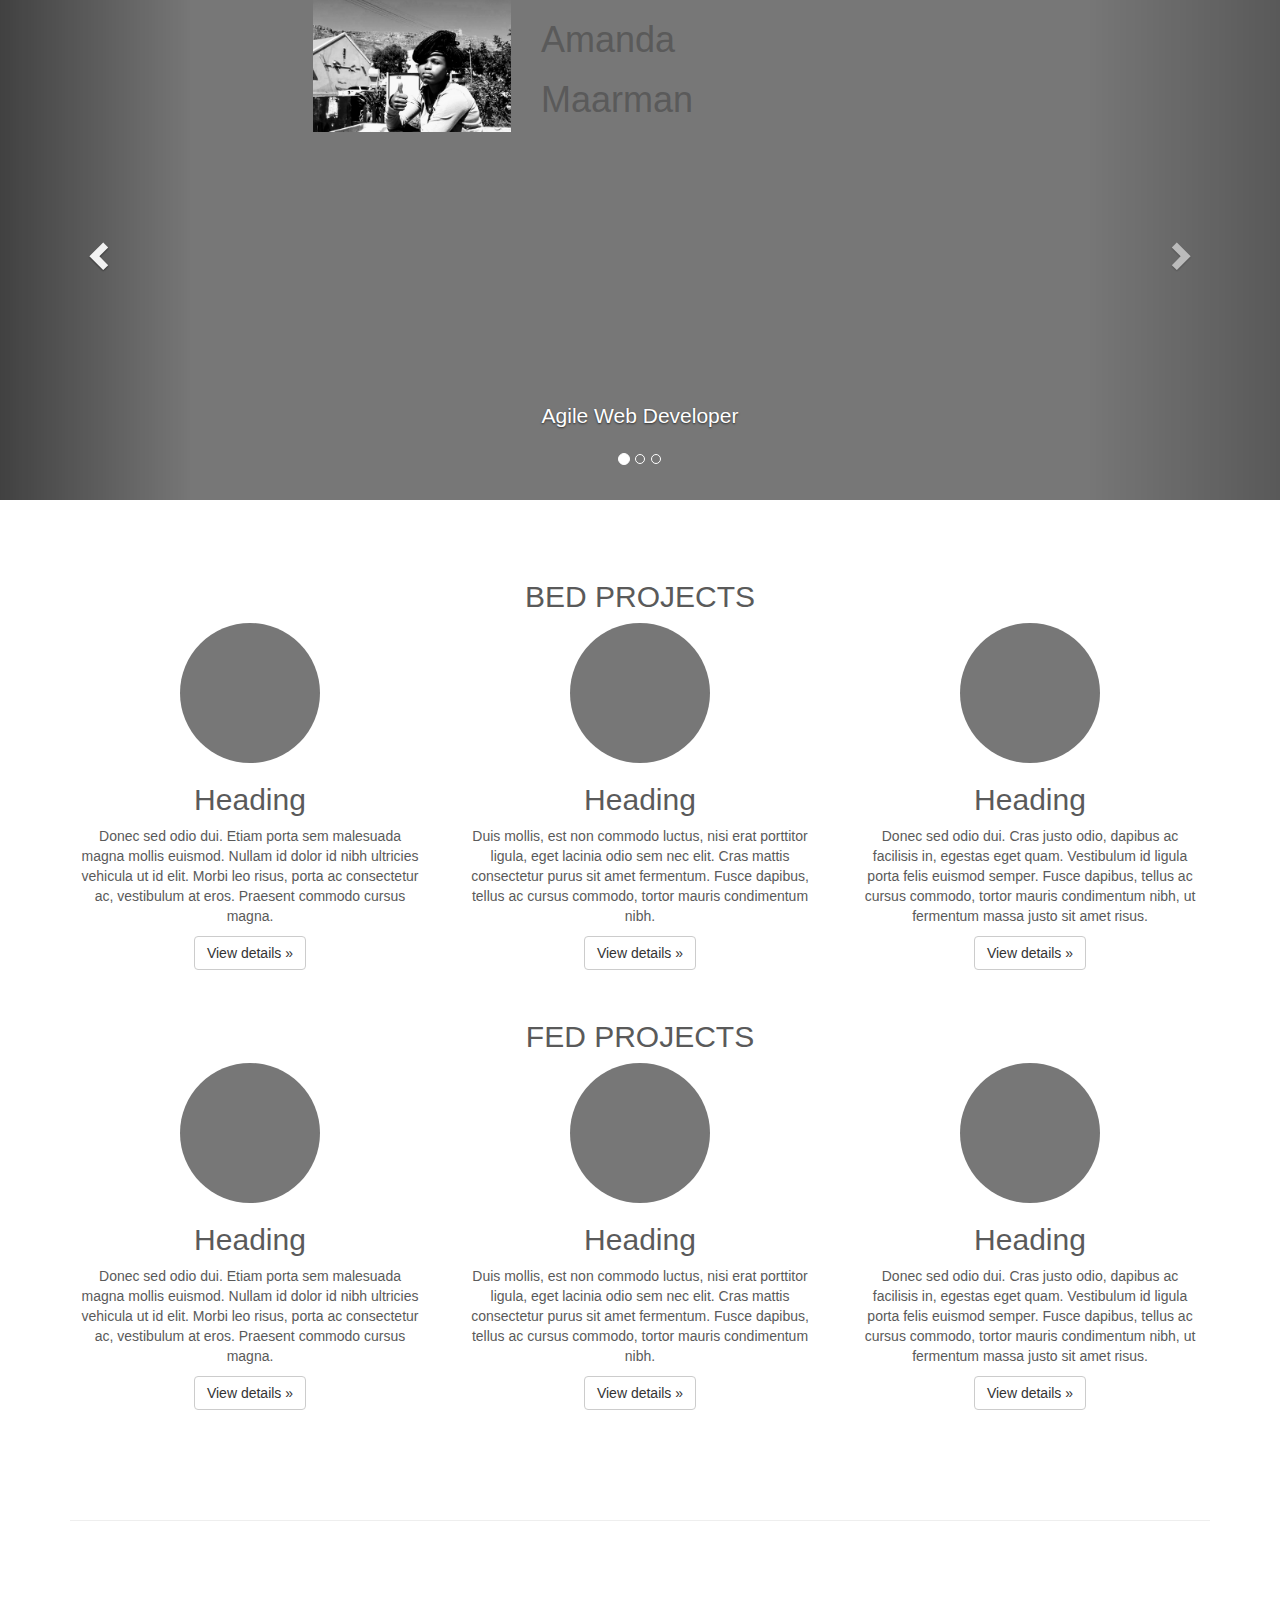
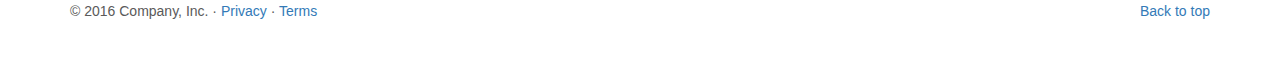
==== index.html @ 8af8799f "adding my portfolio" ====
<!doctype html>
<html lang="en">
  <head>
    <meta charset="utf-8">
    <meta http-equiv="X-UA-Compatible" content="IE=edge">
    <meta name="viewport" content="width=device-width, initial-scale=1">
    <!-- The above 3 meta tags *must* come first in the head; any other head content must come *after* these tags -->
    <meta name="description" content="">
    <meta name="author" content="">
    <link rel="icon" href="../../favicon.ico">

    <title>Amanda Maarman</title>

    <!-- Bootstrap core CSS -->
    <link href="css/bootstrap.min.css" rel="stylesheet">

    <!-- IE10 viewport hack for Surface/desktop Windows 8 bug -->
    <link href="../../assets/css/ie10-viewport-bug-workaround.css" rel="stylesheet">
    <link href="css/my-styles.css" rel="stylesheet">

    <!-- Just for debugging purposes. Don't actually copy these 2 lines! -->
    <!--[if lt IE 9]><script src="../../assets/js/ie8-responsive-file-warning.js"></script><![endif]-->
    <script src="../../assets/js/ie-emulation-modes-warning.js"></script>

    <!-- HTML5 shim and Respond.js for IE8 support of HTML5 elements and media queries -->
    <!--[if lt IE 9]>
      <script src="https://oss.maxcdn.com/html5shiv/3.7.3/html5shiv.min.js"></script>
      <script src="https://oss.maxcdn.com/respond/1.4.2/respond.min.js"></script>
    <![endif]-->

    <!-- Custom styles for this template -->
    <link href="css/carousel.css" rel="stylesheet">
  </head>
<!-- NAVBAR
================================================== -->
  <body>
    <!-- <div class="navbar-wrapper">
      <div class="container">

        <nav class="navbar navbar-inverse navbar-static-top">
          <div class="container">
            <div class="navbar-header">
              <button type="button" class="navbar-toggle collapsed" data-toggle="collapse" data-target="#navbar" aria-expanded="false" aria-controls="navbar">
                <span class="sr-only">Toggle navigation</span>
                <span class="icon-bar"></span>
                <span class="icon-bar"></span>
                <span class="icon-bar"></span>
              </button>
              <a class="navbar-brand" href="#">Project name</a>
            </div>
            <div id="navbar" class="navbar-collapse collapse">
              <ul class="nav navbar-nav">
                <li class="active"><a href="#">Home</a></li>
                <li><a href="#">About</a></li>
                <li><a href="#">Contact</a></li>
                <li class="dropdown">
                  <a href="#" class="dropdown-toggle" data-toggle="dropdown" role="button" aria-haspopup="true" aria-expanded="false">Dropdown <span class="caret"></span></a>
                  <ul class="dropdown-menu">
                    <li><a href="#">Action</a></li>
                    <li><a href="#">Another action</a></li>
                    <li><a href="#">Something else here</a></li>
                    <li role="separator" class="divider"></li>
                    <li class="dropdown-header">Nav header</li>
                    <li><a href="#">Separated link</a></li>
                    <li><a href="#">One more separated link</a></li>
                  </ul>
                </li>
              </ul>
            </div>
          </div>
        </nav>

      </div>
    </div> -->


    <!-- Carousel
    ================================================== -->
    <div id="myCarousel" class="carousel slide" data-ride="carousel">
      <!-- Indicators -->
      <ol class="carousel-indicators">
        <li data-target="#myCarousel" data-slide-to="0" class="active"></li>
        <li data-target="#myCarousel" data-slide-to="1"></li>
        <li data-target="#myCarousel" data-slide-to="2"></li>
      </ol>
      <div class="carousel-inner" role="listbox">
        <div class="item active">
          <img class="first-slide" src="[data-uri]" alt="First slide">
          <div class="container">
            <div class="inner__container">
              <div class="col-md-4 first-slide--img">
                <img src="images/tablemountain-background.jpg">
              </div>
              <div class="col-md-4">
                <h1>Amanda</h1>
                <h1>Maarman</h1>
              </div>
            </div>
            <div class="carousel-caption">
              <p>Agile Web Developer</p>
          </div>
          </div>
        </div>
        <div class="item">
          <img class="second-slide" src="[data-uri]" alt="Second slide">
          <div class="container">
            <div class="carousel-caption">
              <h1>Another example headline.</h1>
              <p>Cras justo odio, dapibus ac facilisis in, egestas eget quam. Donec id elit non mi porta gravida at eget metus. Nullam id dolor id nibh ultricies vehicula ut id elit.</p>
              <p><a class="btn btn-lg btn-primary" href="#" role="button">Learn more</a></p>
            </div>
          </div>
        </div>
        <div class="item">
          <img class="third-slide" src="[data-uri]" alt="Third slide">
          <div class="container">
            <div class="carousel-caption">
              <h1>One more for good measure.</h1>
              <p>Cras justo odio, dapibus ac facilisis in, egestas eget quam. Donec id elit non mi porta gravida at eget metus. Nullam id dolor id nibh ultricies vehicula ut id elit.</p>
              <p><a class="btn btn-lg btn-primary" href="#" role="button">Browse gallery</a></p>
            </div>
          </div>
        </div>
      </div>
      <a class="left carousel-control" href="#myCarousel" role="button" data-slide="prev">
        <span class="glyphicon glyphicon-chevron-left" aria-hidden="true"></span>
        <span class="sr-only">Previous</span>
      </a>
      <a class="right carousel-control" href="#myCarousel" role="button" data-slide="next">
        <span class="glyphicon glyphicon-chevron-right" aria-hidden="true"></span>
        <span class="sr-only">Next</span>
      </a>
    </div><!-- /.carousel -->


    <!-- Marketing messaging and featurettes
    ================================================== -->
    <!-- Wrap the rest of the page in another container to center all the content. -->

    <div class="container marketing">

      <!-- Three columns of text below the carousel -->
      <div class="row">
        <h2>BED PROJECTS</h2>
        <div class="col-lg-4">
          <img class="img-circle" src="[data-uri]" alt="Generic placeholder image" width="140" height="140">
          <h2>Heading</h2>
          <p>Donec sed odio dui. Etiam porta sem malesuada magna mollis euismod. Nullam id dolor id nibh ultricies vehicula ut id elit. Morbi leo risus, porta ac consectetur ac, vestibulum at eros. Praesent commodo cursus magna.</p>
          <p><a class="btn btn-default" href="#" role="button">View details &raquo;</a></p>
        </div><!-- /.col-lg-4 -->
        <div class="col-lg-4">
          <img class="img-circle" src="[data-uri]" alt="Generic placeholder image" width="140" height="140">
          <h2>Heading</h2>
          <p>Duis mollis, est non commodo luctus, nisi erat porttitor ligula, eget lacinia odio sem nec elit. Cras mattis consectetur purus sit amet fermentum. Fusce dapibus, tellus ac cursus commodo, tortor mauris condimentum nibh.</p>
          <p><a class="btn btn-default" href="#" role="button">View details &raquo;</a></p>
        </div><!-- /.col-lg-4 -->
        <div class="col-lg-4">
          <img class="img-circle" src="[data-uri]" alt="Generic placeholder image" width="140" height="140">
          <h2>Heading</h2>
          <p>Donec sed odio dui. Cras justo odio, dapibus ac facilisis in, egestas eget quam. Vestibulum id ligula porta felis euismod semper. Fusce dapibus, tellus ac cursus commodo, tortor mauris condimentum nibh, ut fermentum massa justo sit amet risus.</p>
          <p><a class="btn btn-default" href="#" role="button">View details &raquo;</a></p>
        </div><!-- /.col-lg-4 -->
      </div><!-- /.row -->

      <div class="row">
        <h2>FED PROJECTS</h2>
        <div class="col-lg-4">
          <img class="img-circle" src="[data-uri]" alt="Generic placeholder image" width="140" height="140">
          <h2>Heading</h2>
          <p>Donec sed odio dui. Etiam porta sem malesuada magna mollis euismod. Nullam id dolor id nibh ultricies vehicula ut id elit. Morbi leo risus, porta ac consectetur ac, vestibulum at eros. Praesent commodo cursus magna.</p>
          <p><a class="btn btn-default" href="#" role="button">View details &raquo;</a></p>
        </div><!-- /.col-lg-4 -->
        <div class="col-lg-4">
          <img class="img-circle" src="[data-uri]" alt="Generic placeholder image" width="140" height="140">
          <h2>Heading</h2>
          <p>Duis mollis, est non commodo luctus, nisi erat porttitor ligula, eget lacinia odio sem nec elit. Cras mattis consectetur purus sit amet fermentum. Fusce dapibus, tellus ac cursus commodo, tortor mauris condimentum nibh.</p>
          <p><a class="btn btn-default" href="#" role="button">View details &raquo;</a></p>
        </div><!-- /.col-lg-4 -->
        <div class="col-lg-4">
          <img class="img-circle" src="[data-uri]" alt="Generic placeholder image" width="140" height="140">
          <h2>Heading</h2>
          <p>Donec sed odio dui. Cras justo odio, dapibus ac facilisis in, egestas eget quam. Vestibulum id ligula porta felis euismod semper. Fusce dapibus, tellus ac cursus commodo, tortor mauris condimentum nibh, ut fermentum massa justo sit amet risus.</p>
          <p><a class="btn btn-default" href="#" role="button">View details &raquo;</a></p>
        </div><!-- /.col-lg-4 -->
      </div><!-- /.row -->


      <!-- START THE FEATURETTES -->

      <hr class="featurette-divider">

      <!-- /END THE FEATURETTES -->


      <!-- FOOTER -->
      <footer>
        <p class="pull-right"><a href="#">Back to top</a></p>
        <p>&copy; 2016 Company, Inc. &middot; <a href="#">Privacy</a> &middot; <a href="#">Terms</a></p>
      </footer>

    </div><!-- /.container -->


    <!-- Bootstrap core JavaScript
    ================================================== -->
    <!-- Placed at the end of the document so the pages load faster -->
    <script src="https://code.jquery.com/jquery-1.12.4.min.js" integrity="sha384-nvAa0+6Qg9clwYCGGPpDQLVpLNn0fRaROjHqs13t4Ggj3Ez50XnGQqc/r8MhnRDZ" crossorigin="anonymous"></script>
    <script>window.jQuery || document.write('<script src="../../assets/js/vendor/jquery.min.js"><\/script>')</script>
    <script src="../../dist/js/bootstrap.min.js"></script>
    <!-- Just to make our placeholder images work. Don't actually copy the next line! -->
    <script src="../../assets/js/vendor/holder.min.js"></script>
    <!-- IE10 viewport hack for Surface/desktop Windows 8 bug -->
    <script src="../../assets/js/ie10-viewport-bug-workaround.js"></script>

    <!-- stopped the slide -->
    <!-- <script src="js/bootstrap.min.js"></script> -->
  </body>
</html>
---- css/my-styles.css ----
.inner__container{
    width:60%;
    margin: 0 auto;
    background-color: red;;
}

.first-slide--img img{
    width:100%;
}

h2{
    text-align: center;
}
---- css/carousel.css ----
/* GLOBAL STYLES
 * Padding below the footer and lighter body text
* -------------------------------------------------- */

body {
  padding-bottom: 40px;
  color: #5a5a5a;
}


/* CUSTOMIZE THE NAVBAR
-------------------------------------------------- */

/* Special class on .container surrounding .navbar, used for positioning it into place. */
.navbar-wrapper {
  position: absolute;
  top: 0;
  right: 0;
  left: 0;
  z-index: 20;
}

/* Flip around the padding for proper display in narrow viewports */
.navbar-wrapper > .container {
  padding-right: 0;
  padding-left: 0;
}
.navbar-wrapper .navbar {
  padding-right: 15px;
  padding-left: 15px;
}
.navbar-wrapper .navbar .container {
  width: auto;
}


/* CUSTOMIZE THE CAROUSEL
-------------------------------------------------- */

/* Carousel base class */
.carousel {
  height: 500px;
  margin-bottom: 60px;
}
.carousel-caption {
  z-index: 10; /* Since positioning the image, we need to help out the caption */
}

/* Declare heights because of positioning of img element */
.carousel .item {
  height: 500px;
  background-color: #777;
}
.carousel-inner > .item > img {
  position: absolute;
  top: 0;
  left: 0;
  min-width: 100%;
  height: 500px;
}


/* MARKETING CONTENT
-------------------------------------------------- */

/* Center align the text within the three columns below the carousel */
.marketing .col-lg-4 {
  margin-bottom: 20px;
  text-align: center;
}
.marketing h2 {
  font-weight: 400;
}
.marketing .col-lg-4 p {
  margin-right: 10px;
  margin-left: 10px;
}


/* Featurettes
------------------------- */

.featurette-divider {
  margin: 80px 0; /* Space out the Bootstrap <hr> more */
}

/* Thin out the marketing headings */
.featurette-heading {
  font-weight: 300;
  line-height: 1;
  letter-spacing: -1px;
}


/* RESPONSIVE CSS
-------------------------------------------------- */

@media (min-width: 768px) {
  /* Navbar positioning foo */
  .navbar-wrapper {
    margin-top: 20px;
  }
  .navbar-wrapper .container {
    padding-right: 15px;
    padding-left: 15px;
  }
  .navbar-wrapper .navbar {
    padding-right: 0;
    padding-left: 0;
    border-radius: 4px; /* The navbar becomes detached from the top, so we round the corners */
  }

  /* Bump up size of carousel content */
  .carousel-caption p {
    margin-bottom: 20px;
    font-size: 21px;
    line-height: 1.4;
  }

  .featurette-heading {
    font-size: 50px;
  }
}

@media (min-width: 992px) {
  .featurette-heading {
    margin-top: 120px;
  }
}
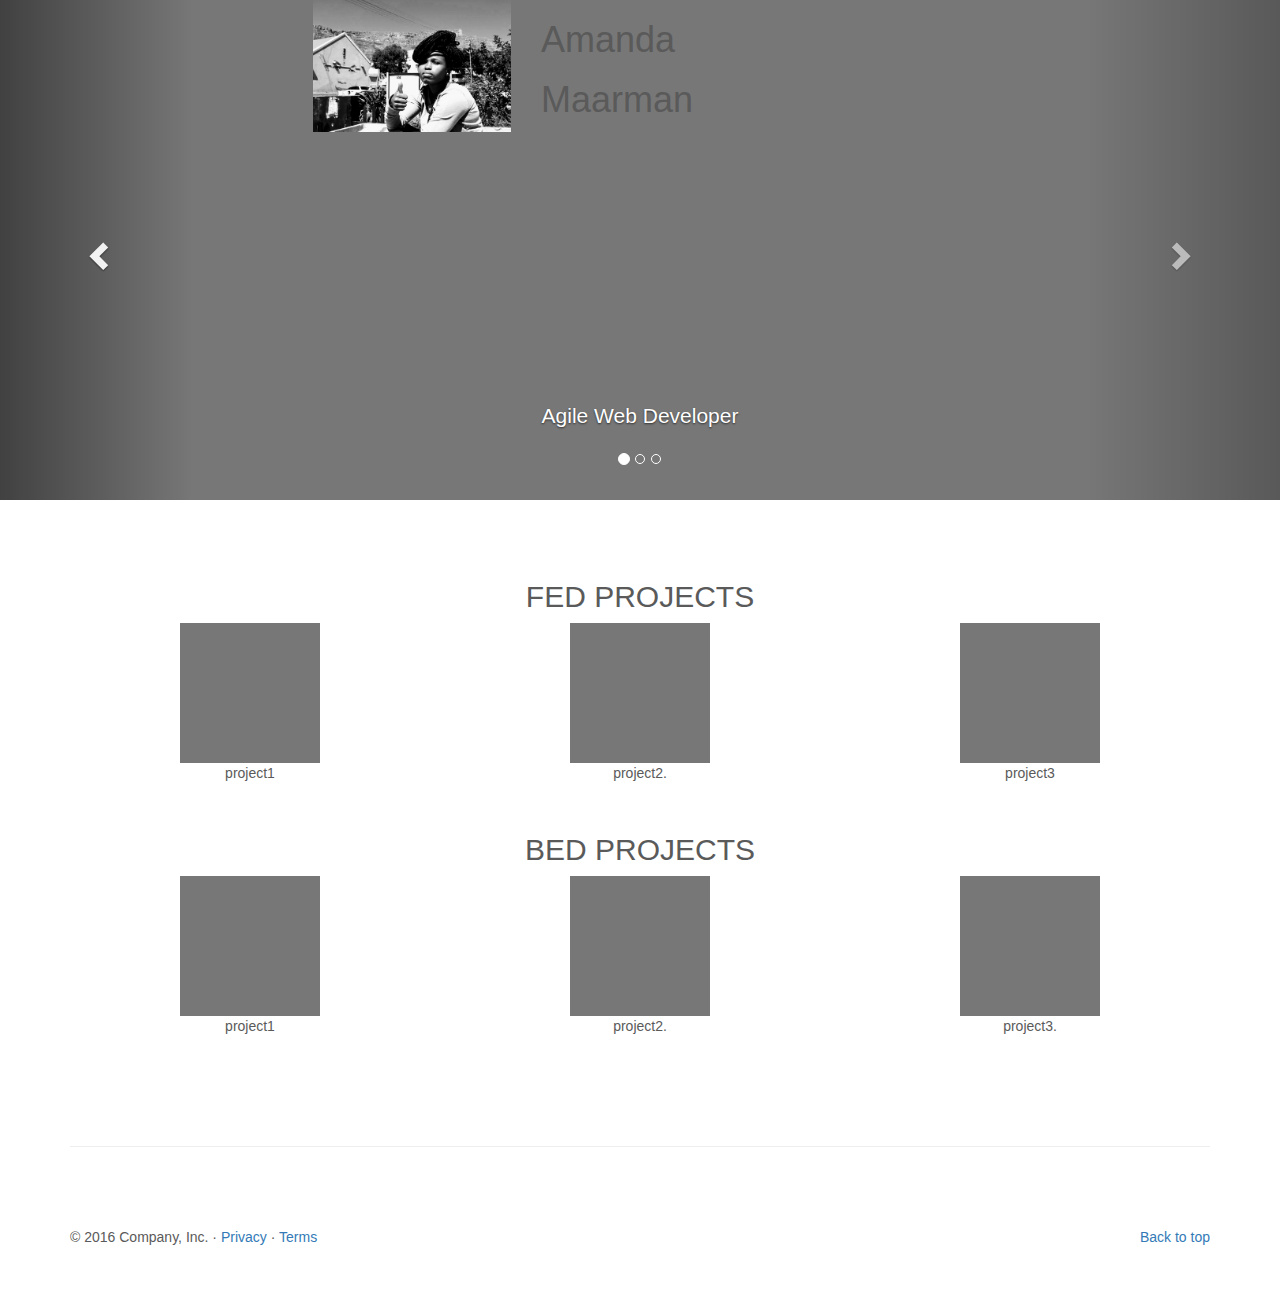
==== commit bd4ee700: "changed layout" ====
--- a/index.html
+++ b/index.html
@@ -16,7 +16,7 @@
 
     <!-- IE10 viewport hack for Surface/desktop Windows 8 bug -->
     <link href="../../assets/css/ie10-viewport-bug-workaround.css" rel="stylesheet">
-    <link href="css/my-styles.css" rel="stylesheet">
+    <!-- <link href="css/my-styles.css" rel="stylesheet"> -->
 
     <!-- Just for debugging purposes. Don't actually copy these 2 lines! -->
     <!--[if lt IE 9]><script src="../../assets/js/ie8-responsive-file-warning.js"></script><![endif]-->
@@ -30,6 +30,7 @@
 
     <!-- Custom styles for this template -->
     <link href="css/carousel.css" rel="stylesheet">
+    <link href="css/my-styles.css" rel="stylesheet">
   </head>
 <!-- NAVBAR
 ================================================== -->
@@ -141,46 +142,43 @@
 
       <!-- Three columns of text below the carousel -->
       <div class="row">
+        <h2>FED PROJECTS</h2>
+        <div class="col-lg-4">
+          <a href="#">
+            <img src="[data-uri]" alt="Generic placeholder image" width="140" height="140">
+          </a>
+          <p>project1</p>
+        </div><!-- /.col-lg-4 -->
+        <div class="col-lg-4">
+          <a href="#">
+            <img src="[data-uri]" alt="Generic placeholder image" width="140" height="140">
+          </a>
+          <p>project2.</p>
+        </div><!-- /.col-lg-4 -->
+        <div class="col-lg-4">
+          <a href=" https://amandam2017.github.io/widgets-tests/">
+            <img src="[data-uri]" alt="Generic placeholder image" width="140" height="140">
+          </a>
+          <p>project3</p>
+        </div><!-- /.col-lg-4 -->
+        
+      </div><!-- /.row -->
+
+      <div class="row">
         <h2>BED PROJECTS</h2>
         <div class="col-lg-4">
-          <img class="img-circle" src="[data-uri]" alt="Generic placeholder image" width="140" height="140">
-          <h2>Heading</h2>
-          <p>Donec sed odio dui. Etiam porta sem malesuada magna mollis euismod. Nullam id dolor id nibh ultricies vehicula ut id elit. Morbi leo risus, porta ac consectetur ac, vestibulum at eros. Praesent commodo cursus magna.</p>
-          <p><a class="btn btn-default" href="#" role="button">View details &raquo;</a></p>
-        </div><!-- /.col-lg-4 -->
-        <div class="col-lg-4">
-          <img class="img-circle" src="[data-uri]" alt="Generic placeholder image" width="140" height="140">
-          <h2>Heading</h2>
-          <p>Duis mollis, est non commodo luctus, nisi erat porttitor ligula, eget lacinia odio sem nec elit. Cras mattis consectetur purus sit amet fermentum. Fusce dapibus, tellus ac cursus commodo, tortor mauris condimentum nibh.</p>
-          <p><a class="btn btn-default" href="#" role="button">View details &raquo;</a></p>
-        </div><!-- /.col-lg-4 -->
-        <div class="col-lg-4">
-          <img class="img-circle" src="[data-uri]" alt="Generic placeholder image" width="140" height="140">
-          <h2>Heading</h2>
-          <p>Donec sed odio dui. Cras justo odio, dapibus ac facilisis in, egestas eget quam. Vestibulum id ligula porta felis euismod semper. Fusce dapibus, tellus ac cursus commodo, tortor mauris condimentum nibh, ut fermentum massa justo sit amet risus.</p>
-          <p><a class="btn btn-default" href="#" role="button">View details &raquo;</a></p>
-        </div><!-- /.col-lg-4 -->
-      </div><!-- /.row -->
-
-      <div class="row">
-        <h2>FED PROJECTS</h2>
-        <div class="col-lg-4">
-          <img class="img-circle" src="[data-uri]" alt="Generic placeholder image" width="140" height="140">
-          <h2>Heading</h2>
-          <p>Donec sed odio dui. Etiam porta sem malesuada magna mollis euismod. Nullam id dolor id nibh ultricies vehicula ut id elit. Morbi leo risus, porta ac consectetur ac, vestibulum at eros. Praesent commodo cursus magna.</p>
-          <p><a class="btn btn-default" href="#" role="button">View details &raquo;</a></p>
-        </div><!-- /.col-lg-4 -->
-        <div class="col-lg-4">
-          <img class="img-circle" src="[data-uri]" alt="Generic placeholder image" width="140" height="140">
-          <h2>Heading</h2>
-          <p>Duis mollis, est non commodo luctus, nisi erat porttitor ligula, eget lacinia odio sem nec elit. Cras mattis consectetur purus sit amet fermentum. Fusce dapibus, tellus ac cursus commodo, tortor mauris condimentum nibh.</p>
-          <p><a class="btn btn-default" href="#" role="button">View details &raquo;</a></p>
-        </div><!-- /.col-lg-4 -->
-        <div class="col-lg-4">
-          <img class="img-circle" src="[data-uri]" alt="Generic placeholder image" width="140" height="140">
-          <h2>Heading</h2>
-          <p>Donec sed odio dui. Cras justo odio, dapibus ac facilisis in, egestas eget quam. Vestibulum id ligula porta felis euismod semper. Fusce dapibus, tellus ac cursus commodo, tortor mauris condimentum nibh, ut fermentum massa justo sit amet risus.</p>
-          <p><a class="btn btn-default" href="#" role="button">View details &raquo;</a></p>
+          <img src="[data-uri]" alt="Generic placeholder image" width="140" height="140">
+          <p>project1</p>
+        </div><!-- /.col-lg-4 -->
+        <div class="col-lg-4">
+          <img src="[data-uri]" alt="Generic placeholder image" width="140" height="140">
+          <p>project2.</p>
+        </div><!-- /.col-lg-4 -->
+        <div class="col-lg-4">
+          <a href="#">
+            <img src="[data-uri]" alt="Generic placeholder image" width="140" height="140">
+          </a>
+          <p>project3.</p>
         </div><!-- /.col-lg-4 -->
       </div><!-- /.row -->
 
--- a/css/my-styles.css
+++ b/css/my-styles.css
@@ -8,6 +8,13 @@
     width:100%;
 }
 
-h2{
+.marketing h2{
     text-align: center;
-}+    display: block;
+}
+
+/* @media (min-width: 768px) and (max-width: 991.98px) {
+    .marketing h2{
+        display: block;
+    }
+} */--- a/css/my-styles.css
+++ b/css/my-styles.css
@@ -8,6 +8,13 @@
     width:100%;
 }
 
-h2{
+.marketing h2{
     text-align: center;
-}+    display: block;
+}
+
+/* @media (min-width: 768px) and (max-width: 991.98px) {
+    .marketing h2{
+        display: block;
+    }
+} */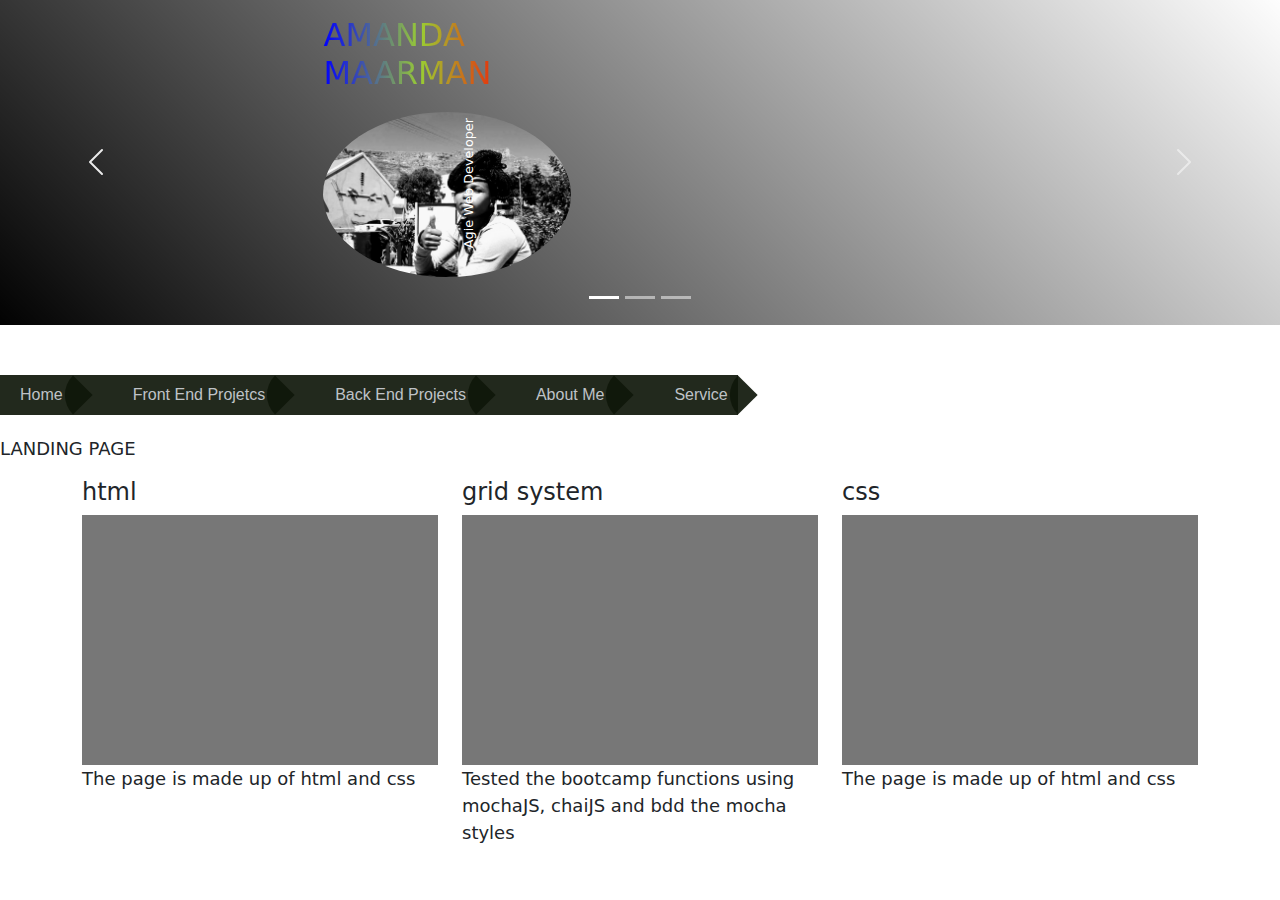
==== commit 048827bf: "remake of the profile, added breadcrumb menu" ====
--- a/index.html
+++ b/index.html
@@ -1,216 +1,187 @@
-<!doctype html>
+<!DOCTYPE html>
 <html lang="en">
-  <head>
-    <meta charset="utf-8">
-    <meta http-equiv="X-UA-Compatible" content="IE=edge">
-    <meta name="viewport" content="width=device-width, initial-scale=1">
-    <!-- The above 3 meta tags *must* come first in the head; any other head content must come *after* these tags -->
-    <meta name="description" content="">
-    <meta name="author" content="">
-    <link rel="icon" href="../../favicon.ico">
 
-    <title>Amanda Maarman</title>
-
-    <!-- Bootstrap core CSS -->
-    <link href="css/bootstrap.min.css" rel="stylesheet">
-
-    <!-- IE10 viewport hack for Surface/desktop Windows 8 bug -->
-    <link href="../../assets/css/ie10-viewport-bug-workaround.css" rel="stylesheet">
-    <!-- <link href="css/my-styles.css" rel="stylesheet"> -->
-
-    <!-- Just for debugging purposes. Don't actually copy these 2 lines! -->
-    <!--[if lt IE 9]><script src="../../assets/js/ie8-responsive-file-warning.js"></script><![endif]-->
-    <script src="../../assets/js/ie-emulation-modes-warning.js"></script>
-
-    <!-- HTML5 shim and Respond.js for IE8 support of HTML5 elements and media queries -->
-    <!--[if lt IE 9]>
-      <script src="https://oss.maxcdn.com/html5shiv/3.7.3/html5shiv.min.js"></script>
-      <script src="https://oss.maxcdn.com/respond/1.4.2/respond.min.js"></script>
-    <![endif]-->
-
-    <!-- Custom styles for this template -->
-    <link href="css/carousel.css" rel="stylesheet">
-    <link href="css/my-styles.css" rel="stylesheet">
-  </head>
-<!-- NAVBAR
-================================================== -->
-  <body>
-    <!-- <div class="navbar-wrapper">
-      <div class="container">
-
-        <nav class="navbar navbar-inverse navbar-static-top">
-          <div class="container">
-            <div class="navbar-header">
-              <button type="button" class="navbar-toggle collapsed" data-toggle="collapse" data-target="#navbar" aria-expanded="false" aria-controls="navbar">
-                <span class="sr-only">Toggle navigation</span>
-                <span class="icon-bar"></span>
-                <span class="icon-bar"></span>
-                <span class="icon-bar"></span>
-              </button>
-              <a class="navbar-brand" href="#">Project name</a>
-            </div>
-            <div id="navbar" class="navbar-collapse collapse">
-              <ul class="nav navbar-nav">
-                <li class="active"><a href="#">Home</a></li>
-                <li><a href="#">About</a></li>
-                <li><a href="#">Contact</a></li>
-                <li class="dropdown">
-                  <a href="#" class="dropdown-toggle" data-toggle="dropdown" role="button" aria-haspopup="true" aria-expanded="false">Dropdown <span class="caret"></span></a>
-                  <ul class="dropdown-menu">
-                    <li><a href="#">Action</a></li>
-                    <li><a href="#">Another action</a></li>
-                    <li><a href="#">Something else here</a></li>
-                    <li role="separator" class="divider"></li>
-                    <li class="dropdown-header">Nav header</li>
-                    <li><a href="#">Separated link</a></li>
-                    <li><a href="#">One more separated link</a></li>
-                  </ul>
-                </li>
-              </ul>
-            </div>
-          </div>
-        </nav>
-
-      </div>
-    </div> -->
+<head>
+  <meta charset="UTF-8">
+  <meta http-equiv="X-UA-Compatible" content="IE=edge">
+  <meta name="viewport" content="width=device-width, initial-scale=1.0">
+  <title>Amanda Maarman</title>
+  <link rel="stylesheet" href="css/bootstrap.min.css">
+  <link rel="stylesheet" href="css/my-styles.css">
+  <link rel="stylesheet" href="css/header-styles.css">
 
 
-    <!-- Carousel
-    ================================================== -->
-    <div id="myCarousel" class="carousel slide" data-ride="carousel">
-      <!-- Indicators -->
-      <ol class="carousel-indicators">
-        <li data-target="#myCarousel" data-slide-to="0" class="active"></li>
-        <li data-target="#myCarousel" data-slide-to="1"></li>
-        <li data-target="#myCarousel" data-slide-to="2"></li>
-      </ol>
-      <div class="carousel-inner" role="listbox">
-        <div class="item active">
-          <img class="first-slide" src="[data-uri]" alt="First slide">
-          <div class="container">
-            <div class="inner__container">
-              <div class="col-md-4 first-slide--img">
-                <img src="images/tablemountain-background.jpg">
-              </div>
-              <div class="col-md-4">
-                <h1>Amanda</h1>
-                <h1>Maarman</h1>
-              </div>
+</head>
+
+<body>
+  <div id="carouselExampleCaptions" class="carousel slide" data-bs-ride="carousel">
+    <div class="carousel-indicators">
+      <button type="button" data-bs-target="#carouselExampleCaptions" data-bs-slide-to="0" class="active"
+        aria-current="true" aria-label="Slide 1"></button>
+      <button type="button" data-bs-target="#carouselExampleCaptions" data-bs-slide-to="1"
+        aria-label="Slide 2"></button>
+      <button type="button" data-bs-target="#carouselExampleCaptions" data-bs-slide-to="2"
+        aria-label="Slide 3"></button>
+    </div>
+    <div class="carousel-inner">
+      <!-- <div class="carousel-item active">
+        <img src="[data-uri]"
+                  alt="First slide" width="100%" height="500">        
+      </div> -->
+      <div class="row header_section">
+        <div class="clearfix header_section-wrapper center">
+            <div class="col-6 header_section--heading">
+                <h1>AMANDA</h1>
+                <h1>MAARMAN</h1>
+                <p>Agie Web Developer</p>
             </div>
-            <div class="carousel-caption">
-              <p>Agile Web Developer</p>
-          </div>
-          </div>
+            <div class="col-6 header_section--image">
+                <img src="images/tablemountain-background.jpg" alt="tablemountain">
+            </div>
         </div>
-        <div class="item">
-          <img class="second-slide" src="[data-uri]" alt="Second slide">
-          <div class="container">
-            <div class="carousel-caption">
-              <h1>Another example headline.</h1>
-              <p>Cras justo odio, dapibus ac facilisis in, egestas eget quam. Donec id elit non mi porta gravida at eget metus. Nullam id dolor id nibh ultricies vehicula ut id elit.</p>
-              <p><a class="btn btn-lg btn-primary" href="#" role="button">Learn more</a></p>
-            </div>
-          </div>
+    </div>
+      <div class="carousel-item">
+        <img src="images/castle-1.png" class="d-block w-100" alt="slide2">
+        <div class="carousel-caption d-none d-md-block">
+          <h5>Second slide label</h5>
+          <p>Some representative placeholder content for the second slide.</p>
         </div>
-        <div class="item">
-          <img class="third-slide" src="[data-uri]" alt="Third slide">
-          <div class="container">
-            <div class="carousel-caption">
-              <h1>One more for good measure.</h1>
-              <p>Cras justo odio, dapibus ac facilisis in, egestas eget quam. Donec id elit non mi porta gravida at eget metus. Nullam id dolor id nibh ultricies vehicula ut id elit.</p>
-              <p><a class="btn btn-lg btn-primary" href="#" role="button">Browse gallery</a></p>
-            </div>
+      </div>
+      <div class="carousel-item">
+        <img src="images/district-six-museum.jpg" class="d-block w-100" alt="slide3">
+        <div class="carousel-caption d-none d-md-block">
+          <h5>Third slide label</h5>
+          <p>Some representative placeholder content for the third slide.</p>
+        </div>
+      </div>
+    </div>
+    <button class="carousel-control-prev" type="button" data-bs-target="#carouselExampleCaptions" data-bs-slide="prev">
+      <span class="carousel-control-prev-icon" aria-hidden="true"></span>
+      <span class="visually-hidden">Previous</span>
+    </button>
+    <button class="carousel-control-next" type="button" data-bs-target="#carouselExampleCaptions" data-bs-slide="next">
+      <span class="carousel-control-next-icon" aria-hidden="true"></span>
+      <span class="visually-hidden">Next</span>
+    </button>
+  </div>
+  <div id="main_content">
+    <div class="breadcrumbs">
+      <a href="#" id="home" class="active">Home</a>
+      <a href="#" id="batch_control">Front End Projetcs</a>
+      <a href="#" id="batch_declaration">Back End Projects</a>
+      <a href="#" id="batch_download">About Me</a>
+      <a href="#" id="batch_treatment">Service</a>
+    </div>
+
+    <div id="batch_more_content">
+      <div id="home_content"><p>LANDING PAGE</p>
+        <div class="container">
+          <div class="row">
+            <div class="col-lg-4">
+              <h4>html</h4>
+              <a href="https://amandam2017.github.io/basic-webpage/" target="_blank">
+                <img src="[data-uri]"
+                  alt="Generic placeholder image" width="100%" height="250">
+              </a>
+              <p>The page is made up of html and css</p>
+            </div><!-- /.col-lg-4 -->
+            <div class="col-lg-4">
+              <h4>grid system</h4>
+              <a href="https://amandam2017.github.io/bootcamp-tests/" target="_blank">
+                <img src="[data-uri]"
+                  alt="Generic placeholder image" width="100%" height="250">
+              </a>
+              <p>Tested the bootcamp functions using mochaJS, chaiJS and bdd the mocha styles</p>
+            </div><!-- /.col-lg-4 -->
+            <div class="col-lg-4">
+              <h4>css</h4>
+              <a href="#">
+                <img src="[data-uri]"
+                  alt="Generic placeholder image" width="100%" height="250">
+              </a>
+              <p>The page is made up of html and css</p>
+            </div><!-- /.col-lg-4 -->
           </div>
         </div>
       </div>
-      <a class="left carousel-control" href="#myCarousel" role="button" data-slide="prev">
-        <span class="glyphicon glyphicon-chevron-left" aria-hidden="true"></span>
-        <span class="sr-only">Previous</span>
-      </a>
-      <a class="right carousel-control" href="#myCarousel" role="button" data-slide="next">
-        <span class="glyphicon glyphicon-chevron-right" aria-hidden="true"></span>
-        <span class="sr-only">Next</span>
-      </a>
-    </div><!-- /.carousel -->
 
+      <div id="batch_control_content" class="none"><p>these are the projects that I have created so far</p>
+        <div class="container">
+          <div class="row">
+            <div class="col-lg-4">
+              <h4>BASIC WEB PAGE</h4>
+              <a href="https://amandam2017.github.io/basic-webpage/" target="_blank">
+                <img src="[data-uri]"
+                  alt="Generic placeholder image" width="100%" height="250">
+              </a>
+              <p>The page is made up of html and css</p>
+            </div><!-- /.col-lg-4 -->
+            <div class="col-lg-4">
+              <h4>BOOT-CAMP UNIT TESTING</h4>
+              <a href="https://amandam2017.github.io/bootcamp-tests/" target="_blank">
+                <img src="[data-uri]"
+                  alt="Generic placeholder image" width="100%" height="250">
+              </a>
+              <p>Tested the bootcamp functions using mochaJS, chaiJS and bdd the mocha styles</p>
+            </div><!-- /.col-lg-4 -->
+            <div class="col-lg-4">
+              <h4>BASIC WEB PAGE</h4>
+              <a href="#">
+                <img src="[data-uri]"
+                  alt="Generic placeholder image" width="100%" height="250">
+              </a>
+              <p>The page is made up of html and css</p>
+            </div><!-- /.col-lg-4 -->
+          </div>
+        </div>
+      </div>
+      <div id="batch_declaration_content" class="none">Batch déclaration
+        <div class="container">
+          <div class="row">
+            <div class="col-lg-4">
+              <h4>BASIC WEB PAGE</h4>
+              <a href="#">
+                <img src="[data-uri]"
+                  alt="Generic placeholder image" width="100%" height="250">
+              </a>
+              <p>The page is made up of html and css</p>
+            </div><!-- /.col-lg-4 -->
+            <div class="col-lg-4">
+              <h4>BASIC WEB PAGE</h4>
+              <a href="#">
+                <img src="[data-uri]"
+                  alt="Generic placeholder image" width="100%" height="250">
+              </a>
+              <p>The page is made up of html and css</p>
+            </div><!-- /.col-lg-4 -->
+            <div class="col-lg-4">
+              <h4>BASIC WEB PAGE</h4>
+              <a href="#">
+                <img src="[data-uri]"
+                  alt="Generic placeholder image" width="100%" height="250">
+              </a>
+              <p>The page is made up of html and css</p>
+            </div><!-- /.col-lg-4 -->
+          </div>
+        </div>
+      </div>
+      <div id="batch_download_content" class="none">
+        <div class="container">
+          <div class="row">
+            <p>I am a motivated young person looking for an environment to gain confidence and experience using
+              my potential in the field of web development, while continuing to learn and expand my knowledge of
+              coding. I am passionate about creativity and learning new things that would explore my coding skills
+              as a developer.</p>
+          </div>
+        </div>
+      </div>
+      <div id="batch_treatment_content" class="none">Batch de traitement</div>
+    </div>
+  </div>
+  <!-- <script src="https://unpkg.com/@popperjs/core@2.4.0/dist/umd/popper.min.js"></script> -->
+  <!-- <script src="js/bootstrap.min.js"></script> -->
+  <script src="js/menu.js"></script>
 
-    <!-- Marketing messaging and featurettes
-    ================================================== -->
-    <!-- Wrap the rest of the page in another container to center all the content. -->
+</body>
 
-    <div class="container marketing">
-
-      <!-- Three columns of text below the carousel -->
-      <div class="row">
-        <h2>FED PROJECTS</h2>
-        <div class="col-lg-4">
-          <a href="#">
-            <img src="[data-uri]" alt="Generic placeholder image" width="140" height="140">
-          </a>
-          <p>project1</p>
-        </div><!-- /.col-lg-4 -->
-        <div class="col-lg-4">
-          <a href="#">
-            <img src="[data-uri]" alt="Generic placeholder image" width="140" height="140">
-          </a>
-          <p>project2.</p>
-        </div><!-- /.col-lg-4 -->
-        <div class="col-lg-4">
-          <a href=" https://amandam2017.github.io/widgets-tests/">
-            <img src="[data-uri]" alt="Generic placeholder image" width="140" height="140">
-          </a>
-          <p>project3</p>
-        </div><!-- /.col-lg-4 -->
-        
-      </div><!-- /.row -->
-
-      <div class="row">
-        <h2>BED PROJECTS</h2>
-        <div class="col-lg-4">
-          <img src="[data-uri]" alt="Generic placeholder image" width="140" height="140">
-          <p>project1</p>
-        </div><!-- /.col-lg-4 -->
-        <div class="col-lg-4">
-          <img src="[data-uri]" alt="Generic placeholder image" width="140" height="140">
-          <p>project2.</p>
-        </div><!-- /.col-lg-4 -->
-        <div class="col-lg-4">
-          <a href="#">
-            <img src="[data-uri]" alt="Generic placeholder image" width="140" height="140">
-          </a>
-          <p>project3.</p>
-        </div><!-- /.col-lg-4 -->
-      </div><!-- /.row -->
-
-
-      <!-- START THE FEATURETTES -->
-
-      <hr class="featurette-divider">
-
-      <!-- /END THE FEATURETTES -->
-
-
-      <!-- FOOTER -->
-      <footer>
-        <p class="pull-right"><a href="#">Back to top</a></p>
-        <p>&copy; 2016 Company, Inc. &middot; <a href="#">Privacy</a> &middot; <a href="#">Terms</a></p>
-      </footer>
-
-    </div><!-- /.container -->
-
-
-    <!-- Bootstrap core JavaScript
-    ================================================== -->
-    <!-- Placed at the end of the document so the pages load faster -->
-    <script src="https://code.jquery.com/jquery-1.12.4.min.js" integrity="sha384-nvAa0+6Qg9clwYCGGPpDQLVpLNn0fRaROjHqs13t4Ggj3Ez50XnGQqc/r8MhnRDZ" crossorigin="anonymous"></script>
-    <script>window.jQuery || document.write('<script src="../../assets/js/vendor/jquery.min.js"><\/script>')</script>
-    <script src="../../dist/js/bootstrap.min.js"></script>
-    <!-- Just to make our placeholder images work. Don't actually copy the next line! -->
-    <script src="../../assets/js/vendor/holder.min.js"></script>
-    <!-- IE10 viewport hack for Surface/desktop Windows 8 bug -->
-    <script src="../../assets/js/ie10-viewport-bug-workaround.js"></script>
-
-    <!-- stopped the slide -->
-    <!-- <script src="js/bootstrap.min.js"></script> -->
-  </body>
-</html>
+</html>--- a/css/my-styles.css
+++ b/css/my-styles.css
@@ -1,20 +1,68 @@
-.inner__container{
-    width:60%;
-    margin: 0 auto;
-    background-color: red;;
+body{
+    width:100%;
+    margin:0;
+    padding: 0;
+    /* background-color: #5d4b56; */
 }
 
-.first-slide--img img{
-    width:100%;
+/*****************menu styles***********/
+
+#main_content {
+    display: flex;
+    flex-direction: column;
+    margin-top: 50px;
 }
 
-.marketing h2{
-    text-align: center;
-    display: block;
+/* .breadcrumbs > a#menu_home > .zmdi-home {
+    color: #FC6767;
+} */
+
+.breadcrumbs a {
+    position: relative;
+    float: left;
+    padding-left: 60px;
+    padding-right: 10px;
+    text-decoration: none;
+    line-height: 40px;
+    color: #BFC2C7;
+    font-family: 'Roboto', sans-serif;
+    background-color:#0f170aeb;
+    transition: background-color 0.1s;
 }
 
-/* @media (min-width: 768px) and (max-width: 991.98px) {
-    .marketing h2{
-        display: block;
-    }
-} */+.breadcrumbs a:first-child {
+    padding-left: 20px;
+}
+
+.breadcrumbs a::after {
+    content: "";
+    position: absolute;
+    top: 1px;
+    right: -19px;
+    z-index: 1;
+    width: 38px;
+    height: 38px;
+    background-color: #0f170aeb;
+    border-radius: 50px 0 0 0;
+    transform: rotate(-45deg) scale(0.73);
+}
+
+.breadcrumbs a:not(:first-child):hover,
+.breadcrumbs a:not(:first-child).active {
+    background: transparent linear-gradient(90deg, #a5939e 0%, #5d4b56 100%)
+}
+
+.breadcrumbs a:not(:first-child):hover::after,
+.breadcrumbs a:not(:first-child).active::after {
+    background-color: #c7bdbd;
+}
+
+/* ----- Contenu des différents batchs ----- */
+
+#batch_more_content {
+    margin-top: 20px;
+}
+
+.none {
+    display: none;
+}--- a/css/header-styles.css
+++ b/css/header-styles.css
@@ -0,0 +1,167 @@
+/***************ADDITIONAL STYLES***********************/
+.header_section img,
+.city_section--image img,
+.historical_section img{
+    width:100%;
+}
+.header_section,
+.city_section,
+.language_section,
+.historical_section{
+    padding-bottom: 2rem;
+}
+.clearfix{
+    overflow: auto;
+    zoom: 1;
+}
+
+h1{
+    font-size: 1.0rem;
+    color: #ded6d6;
+}
+
+h2{
+    font-size: 1.3rem;
+    margin: 0.5rem 3%;
+    text-align: center;
+    text-transform: uppercase;
+    background: -webkit-linear-gradient(left, blue,yellowgreen,red,purple);
+        -webkit-background-clip: text;
+        -webkit-text-fill-color: transparent;
+}
+h3{ 
+    font-size:1.2rem;
+    margin: 0.5rem 3%;
+    text-align: center;
+    text-decoration: underline;
+}
+ul li{
+    font-size: 0.8em;
+}
+p{
+    font-size: 1em;
+}
+.header_section p{
+    margin: 0;
+    font-size: 0.7em;
+}
+
+.header_section{
+    background: -webkit-linear-gradient(45deg, black,transparent);
+}
+
+/* .place_image{
+    float:right;
+} */
+/**************SECTION_HEADER************************/
+.header_section .col-6{
+    width: 46%;
+}
+.header_section-wrapper{
+    width: 75%;
+    margin: auto;
+}
+.header_section--heading{
+    float: left;
+}
+/**************CITY_SECTION************************/
+
+/**************LANGUAGE_SECTION************************/
+.language_section table{
+    border-collapse: collapse;
+    width:100%;
+}
+.language_section table, td, th{
+    border: 1px solid #000;
+    -webkit-box-sizing: border-box;
+    -moz-box-sizing: border-box;
+        box-sizing: border-box;
+}
+
+/**************HISTORICAL_SECTION************************/
+.historical_section .col-6 {
+    width: 46%;
+}
+.historical_section .place_two .col-6{
+    float: right;
+}
+.historical_section ul{
+    width: 100%;
+    padding-inline-start: 0.5rem;
+    margin: 0;
+}
+.historical_section img{
+    width: 100%;
+}
+/*************ADDED ON RESPONSIVE*****************/
+@media (min-width: 720px){
+    h1{
+        background: -webkit-linear-gradient(left, blue,yellowgreen,red,purple);
+        -webkit-background-clip: text;
+        -webkit-text-fill-color: transparent;
+        font-size: 2rem;
+        margin: 0;
+    }
+    h2{
+        font-size: 1.3rem;
+        padding: 0 0 1.5em 0;
+    }
+    h3{
+        font-size:1em;
+        text-align: center;
+    }
+    p{
+        font-size: 1.125em;
+    }
+
+    ul li{
+        font-size: 0.9em;
+    }
+
+    .historical_section .place_two .col-6{
+        float: left;
+    }
+
+    .historical_section img{
+        width: 100px;
+        height: 200px;
+    }
+    
+    .header_section{
+        background: -webkit-linear-gradient(45deg, black,transparent);
+    }
+
+    .header_section-wrapper{
+        overflow-y: hidden;
+    }
+
+    .header_section p{
+        color: #fff;
+        font-size: 0.8rem;
+        transform: rotate(270deg);
+    }
+
+    .header_section img{
+        width: 85%;
+        border-radius: 50%;
+    }
+    .header_section-wrapper{
+        width:51%;
+        padding: 1rem;
+    }
+    /* .content-center{
+        width: 75%;
+        margin: auto;
+    } */
+     /* .place_image img{
+        width: 165px;
+        height: 250px;
+    } */
+}
+
+@media (min-width:1024px){
+    .historical_section img{
+        width: 150px;
+        height: 230px;
+    }
+}